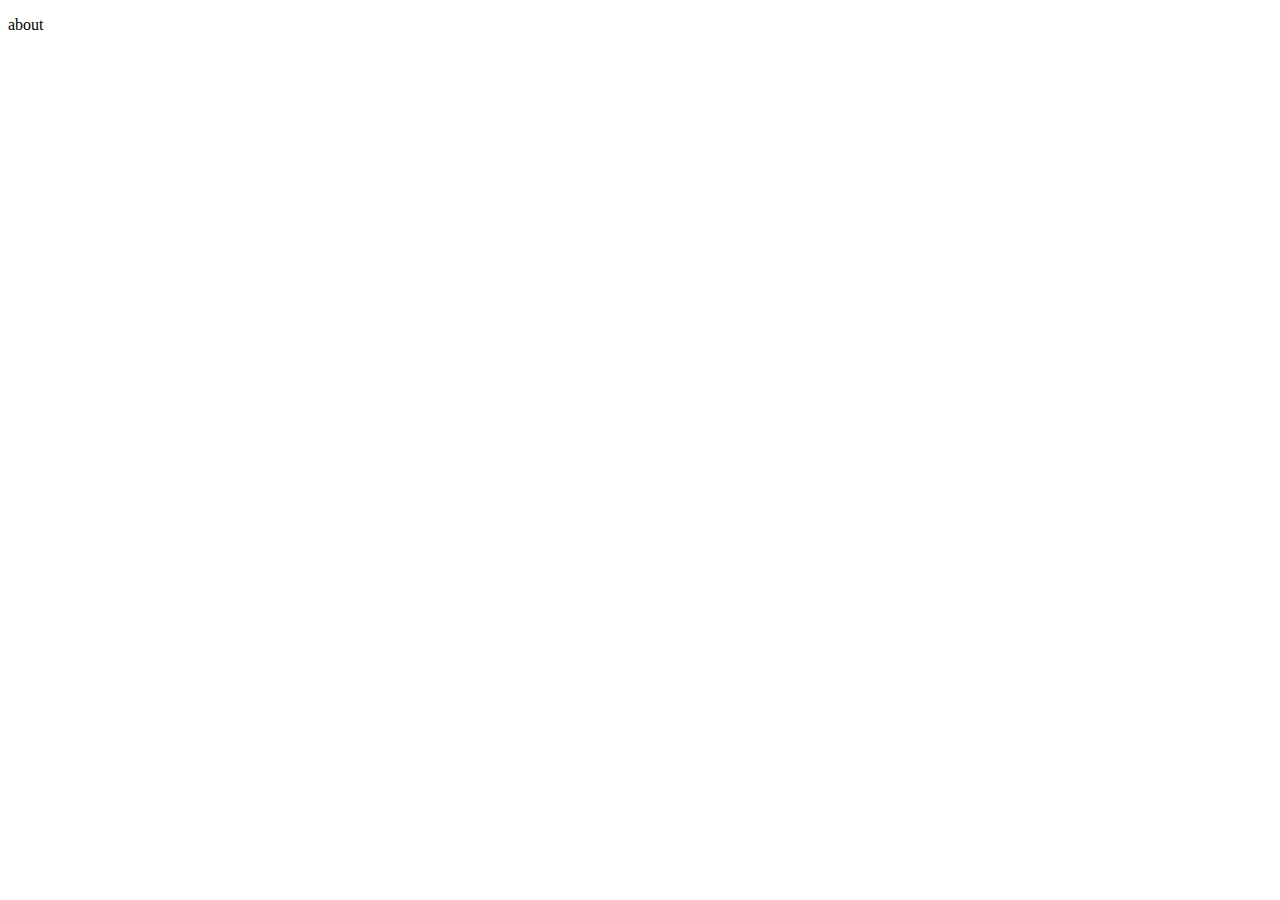
==== OneDrive/Desktop/page/about.html @ ba54793f "new updates" ====
<!DOCTYPE html>
<html>
    <head>
        <meta charset="UTF-8">
    <meta http-equiv="X-UA-Compatible" content="IE=edge">
    <meta name="viewport" content="width=device-width, initial-scale=1.0">
        <title>about</title>
        
    </head>
    <header>
        <p> about</p>
    </header>
    <body style="margin:0; padding:0; >
</html>
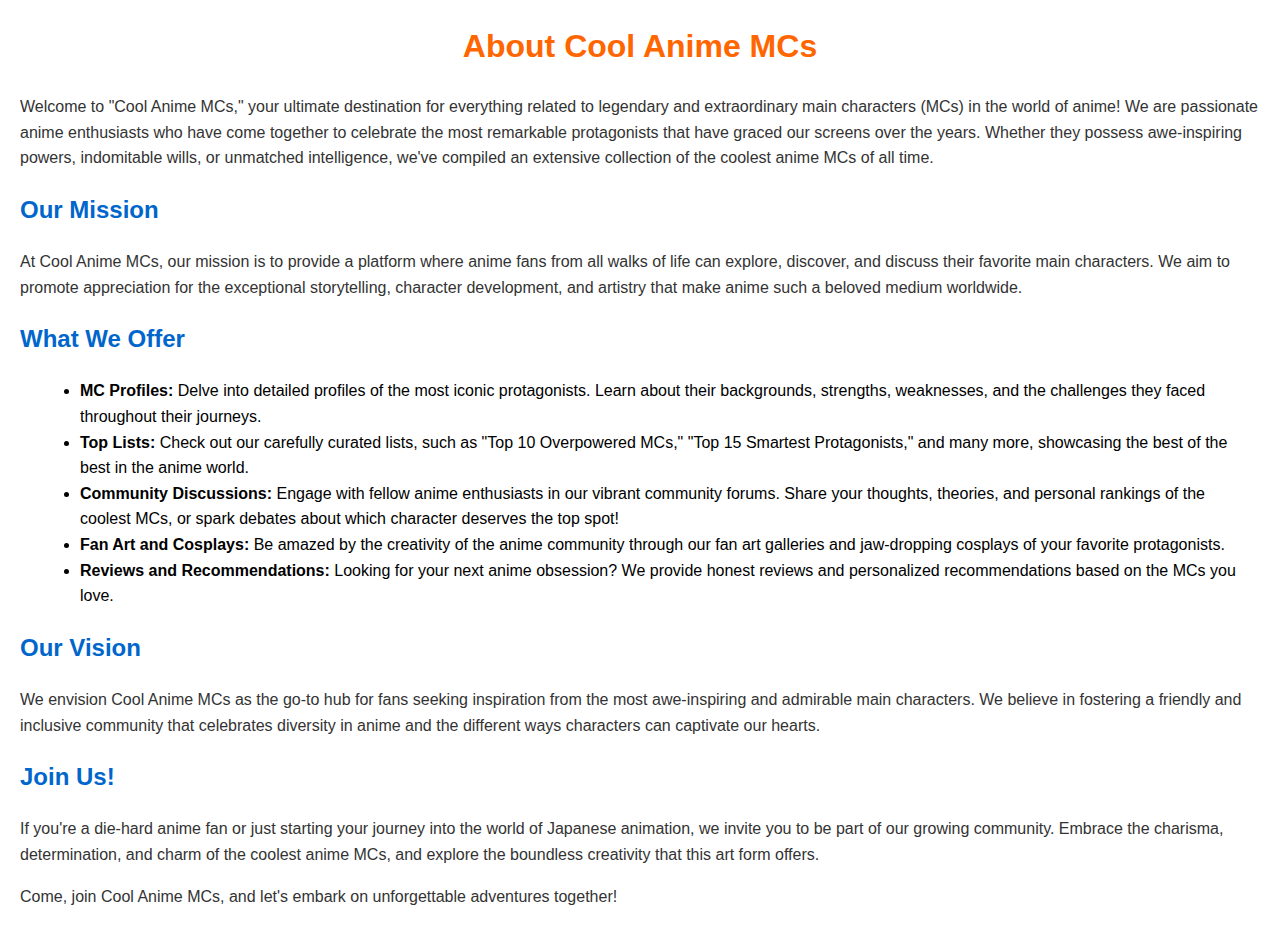
==== commit 58aba239: "Update about.html" ====
--- a/OneDrive/Desktop/page/about.html
+++ b/OneDrive/Desktop/page/about.html
@@ -1,14 +1,57 @@
 <!DOCTYPE html>
 <html>
-    <head>
-        <meta charset="UTF-8">
-    <meta http-equiv="X-UA-Compatible" content="IE=edge">
-    <meta name="viewport" content="width=device-width, initial-scale=1.0">
-        <title>about</title>
-        
-    </head>
-    <header>
-        <p> about</p>
-    </header>
-    <body style="margin:0; padding:0; >
-</html>+<head>
+    <title>About Cool Anime MCs</title>
+    <style>
+               body {
+            font-family: Arial, sans-serif;
+            line-height: 1.6;
+            margin: 20px;
+        }
+        h1 {
+            color: #ff6600;
+            text-align: center;
+        }
+        h2 {
+            color: #0066cc;
+        }
+        p {
+            color: #333;
+        }
+        ul {
+            margin-left: 20px;
+        }
+        /* Styling for links */
+        a {
+            color: #0066cc;
+            text-decoration: none;
+        }
+        a:hover {
+            text-decoration: underline;
+        }
+    </style>
+</head>
+<body>
+    <h1>About Cool Anime MCs</h1>
+    <p>Welcome to "Cool Anime MCs," your ultimate destination for everything related to legendary and extraordinary main characters (MCs) in the world of anime! We are passionate anime enthusiasts who have come together to celebrate the most remarkable protagonists that have graced our screens over the years. Whether they possess awe-inspiring powers, indomitable wills, or unmatched intelligence, we've compiled an extensive collection of the coolest anime MCs of all time.</p>
+
+    <h2>Our Mission</h2>
+    <p>At Cool Anime MCs, our mission is to provide a platform where anime fans from all walks of life can explore, discover, and discuss their favorite main characters. We aim to promote appreciation for the exceptional storytelling, character development, and artistry that make anime such a beloved medium worldwide.</p>
+
+    <h2>What We Offer</h2>
+    <ul>
+        <li><strong>MC Profiles:</strong> Delve into detailed profiles of the most iconic protagonists. Learn about their backgrounds, strengths, weaknesses, and the challenges they faced throughout their journeys.</li>
+        <li><strong>Top Lists:</strong> Check out our carefully curated lists, such as "Top 10 Overpowered MCs," "Top 15 Smartest Protagonists," and many more, showcasing the best of the best in the anime world.</li>
+        <li><strong>Community Discussions:</strong> Engage with fellow anime enthusiasts in our vibrant community forums. Share your thoughts, theories, and personal rankings of the coolest MCs, or spark debates about which character deserves the top spot!</li>
+        <li><strong>Fan Art and Cosplays:</strong> Be amazed by the creativity of the anime community through our fan art galleries and jaw-dropping cosplays of your favorite protagonists.</li>
+        <li><strong>Reviews and Recommendations:</strong> Looking for your next anime obsession? We provide honest reviews and personalized recommendations based on the MCs you love.</li>
+    </ul>
+
+    <h2>Our Vision</h2>
+    <p>We envision Cool Anime MCs as the go-to hub for fans seeking inspiration from the most awe-inspiring and admirable main characters. We believe in fostering a friendly and inclusive community that celebrates diversity in anime and the different ways characters can captivate our hearts.</p>
+
+    <h2>Join Us!</h2>
+    <p>If you're a die-hard anime fan or just starting your journey into the world of Japanese animation, we invite you to be part of our growing community. Embrace the charisma, determination, and charm of the coolest anime MCs, and explore the boundless creativity that this art form offers.</p>
+    <p>Come, join Cool Anime MCs, and let's embark on unforgettable adventures together!</p>
+</body>
+</html>
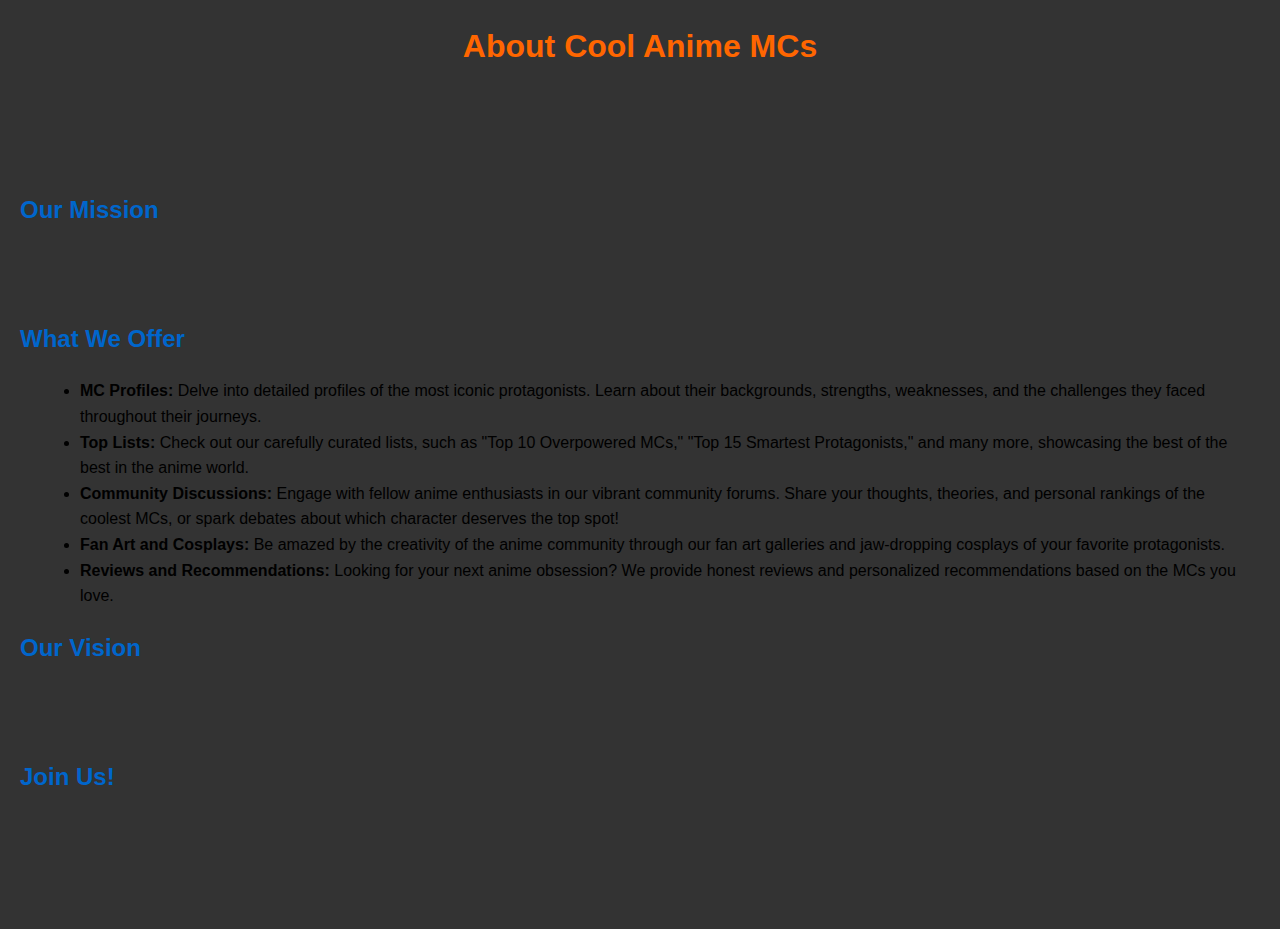
==== commit f2f773b3: "Update about.html" ====
--- a/OneDrive/Desktop/page/about.html
+++ b/OneDrive/Desktop/page/about.html
@@ -1,4 +1,4 @@
-<!DOCTYPE html>
+          <!DOCTYPE html>
 <html>
 <head>
     <title>About Cool Anime MCs</title>
@@ -7,6 +7,10 @@
             font-family: Arial, sans-serif;
             line-height: 1.6;
             margin: 20px;
+            background-color: #333333
+
+  
+
         }
         h1 {
             color: #ff6600;
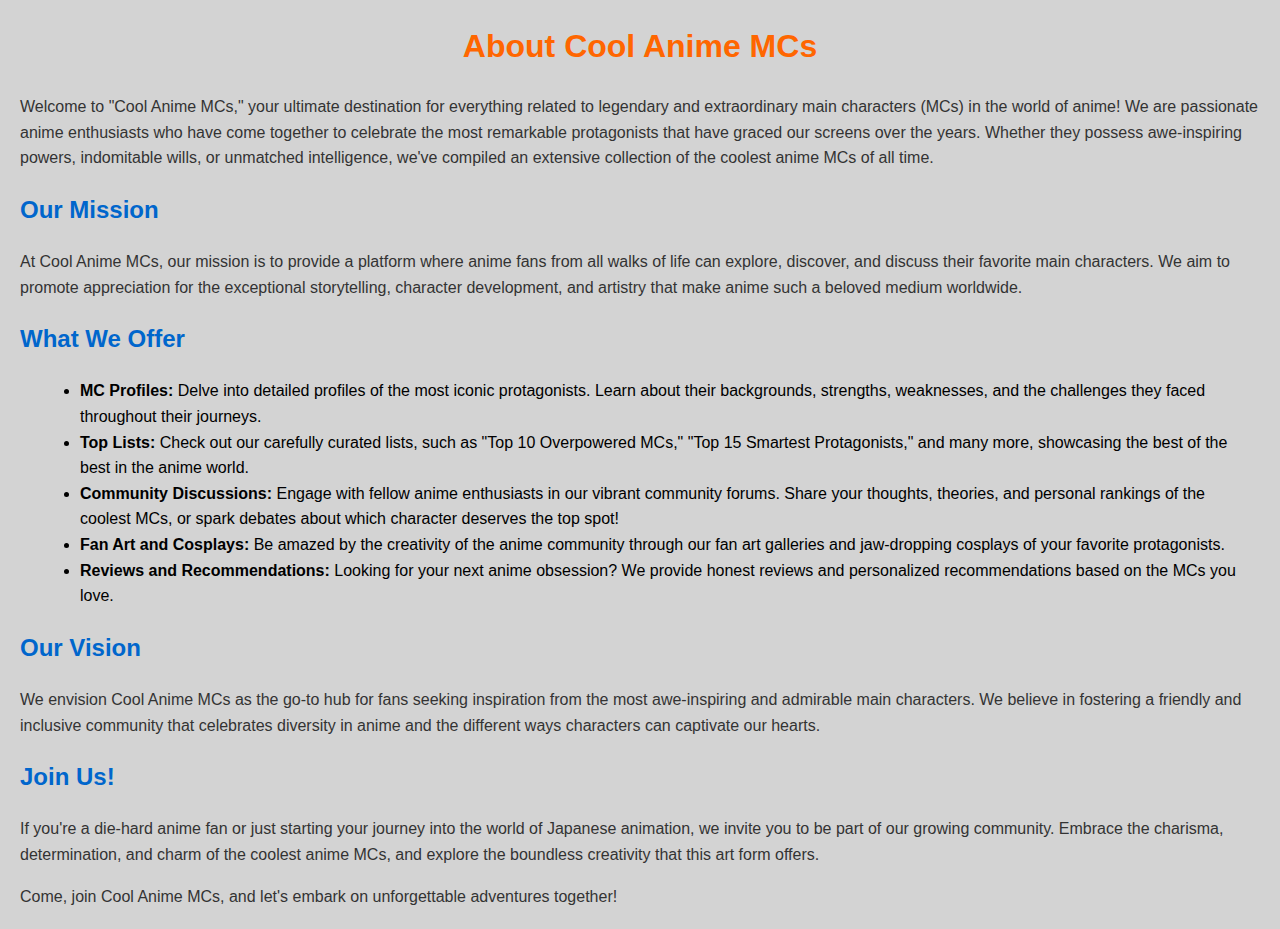
==== commit 4cb40306: "Update about.html" ====
--- a/OneDrive/Desktop/page/about.html
+++ b/OneDrive/Desktop/page/about.html
@@ -7,7 +7,7 @@
             font-family: Arial, sans-serif;
             line-height: 1.6;
             margin: 20px;
-            background-color: #333333
+            background-color: lightgrey;
 
   
 
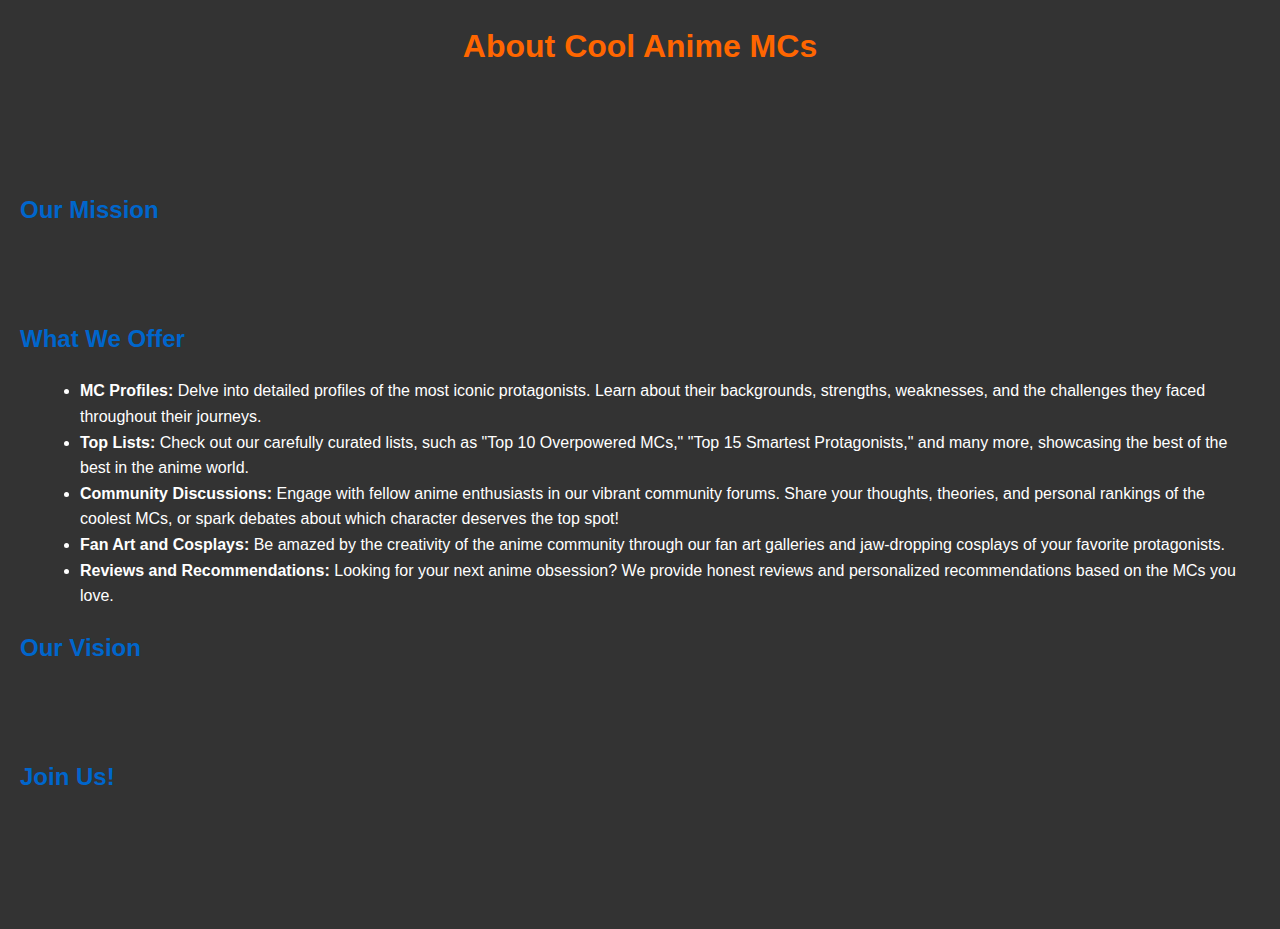
==== commit 5f607b75: "Update about.html" ====
--- a/OneDrive/Desktop/page/about.html
+++ b/OneDrive/Desktop/page/about.html
@@ -3,14 +3,12 @@
 <head>
     <title>About Cool Anime MCs</title>
     <style>
-               body {
+        body {
+            background-color: #333333;
+            color: #fff;
             font-family: Arial, sans-serif;
             line-height: 1.6;
             margin: 20px;
-            background-color: lightgrey;
-
-  
-
         }
         h1 {
             color: #ff6600;
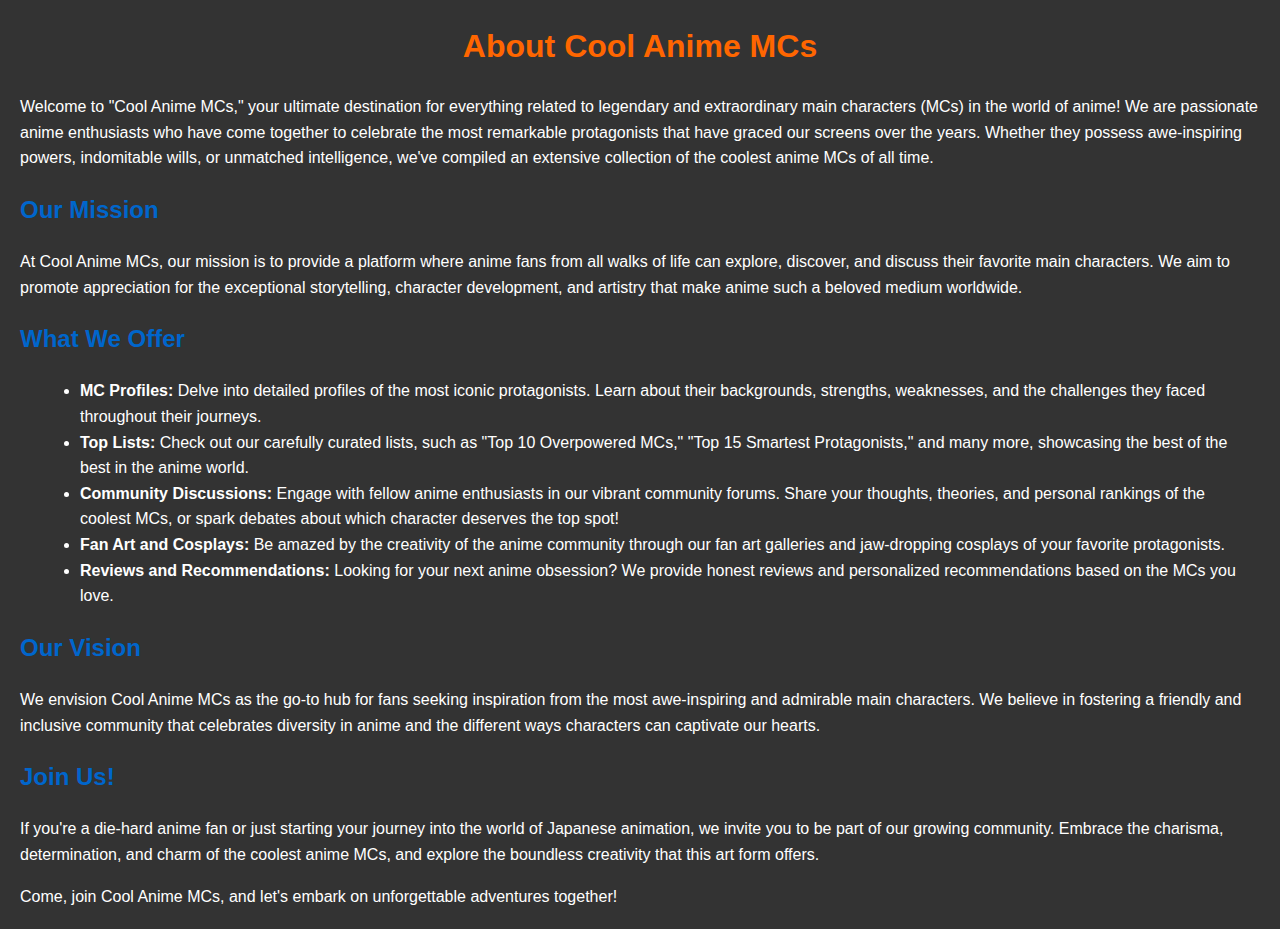
==== commit 1c0fd170: "Update about.html" ====
--- a/OneDrive/Desktop/page/about.html
+++ b/OneDrive/Desktop/page/about.html
@@ -18,7 +18,7 @@
             color: #0066cc;
         }
         p {
-            color: #333;
+           color:#FFFFFF;
         }
         ul {
             margin-left: 20px;
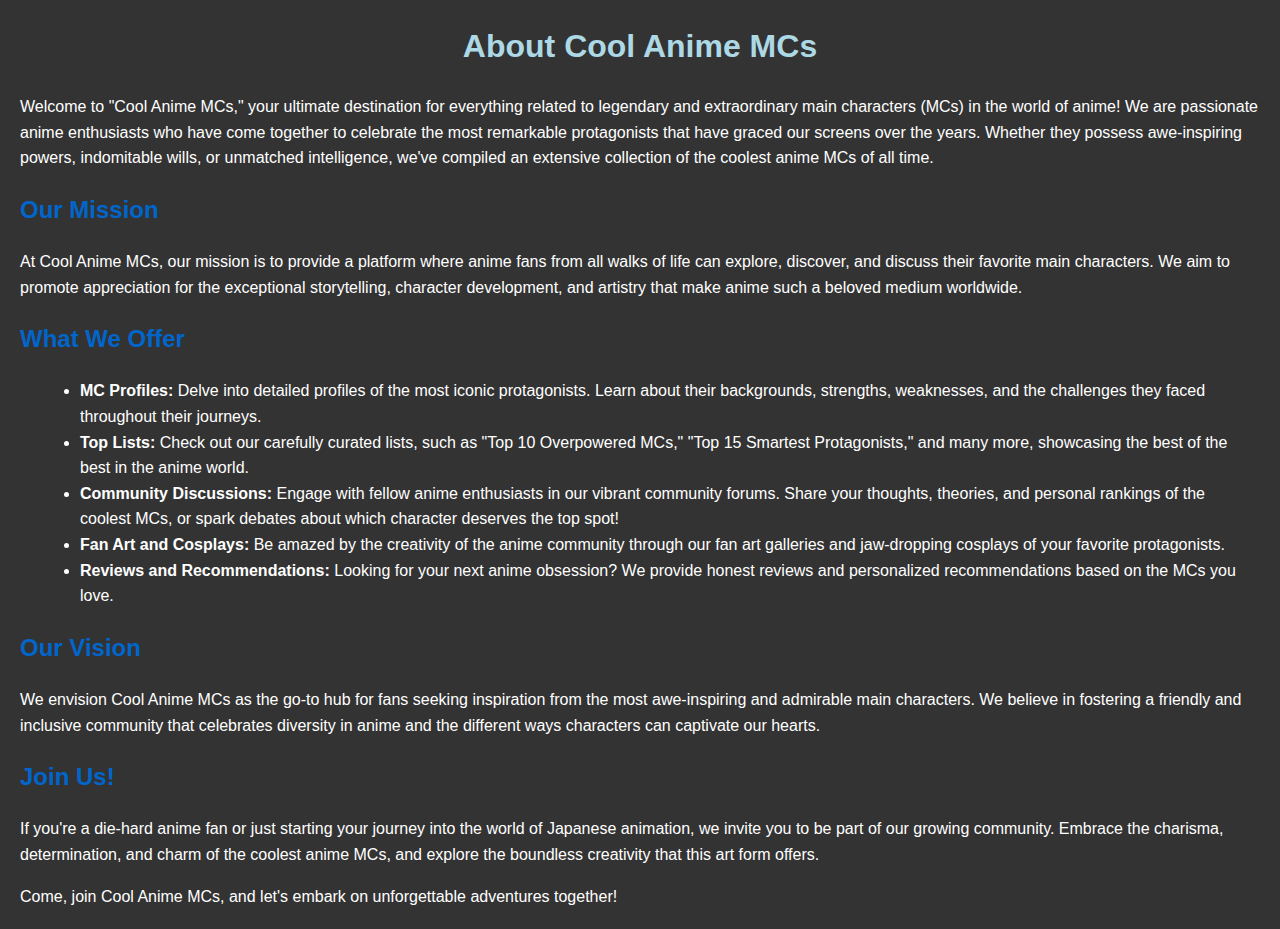
==== commit 9a177aaa: "Update about.html" ====
--- a/OneDrive/Desktop/page/about.html
+++ b/OneDrive/Desktop/page/about.html
@@ -11,7 +11,7 @@
             margin: 20px;
         }
         h1 {
-            color: #ff6600;
+           color:lightblue;
             text-align: center;
         }
         h2 {
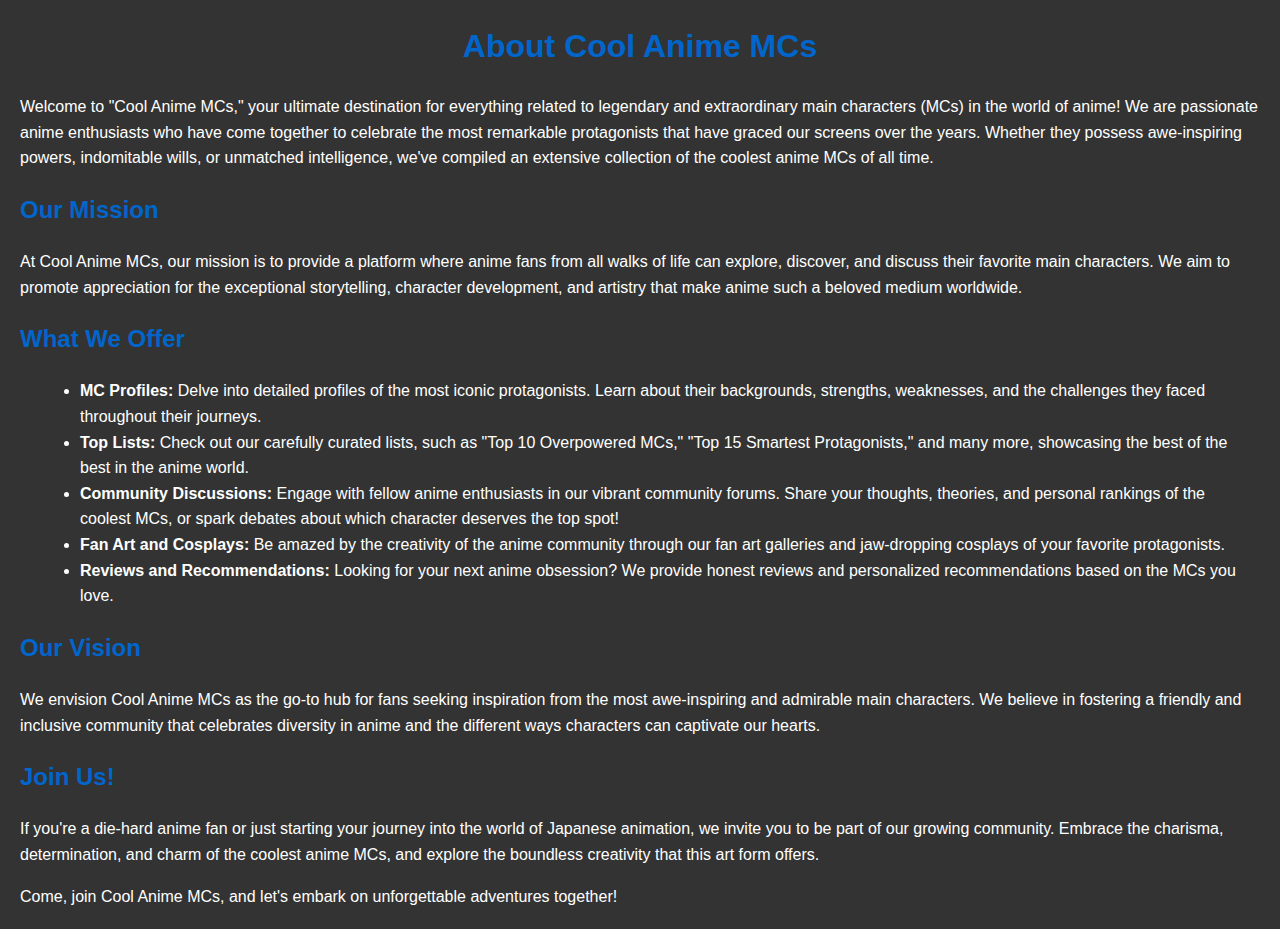
==== commit 904c1187: "Update about.html" ====
--- a/OneDrive/Desktop/page/about.html
+++ b/OneDrive/Desktop/page/about.html
@@ -11,7 +11,7 @@
             margin: 20px;
         }
         h1 {
-           color:lightblue;
+           color: #0066cc;
             text-align: center;
         }
         h2 {
